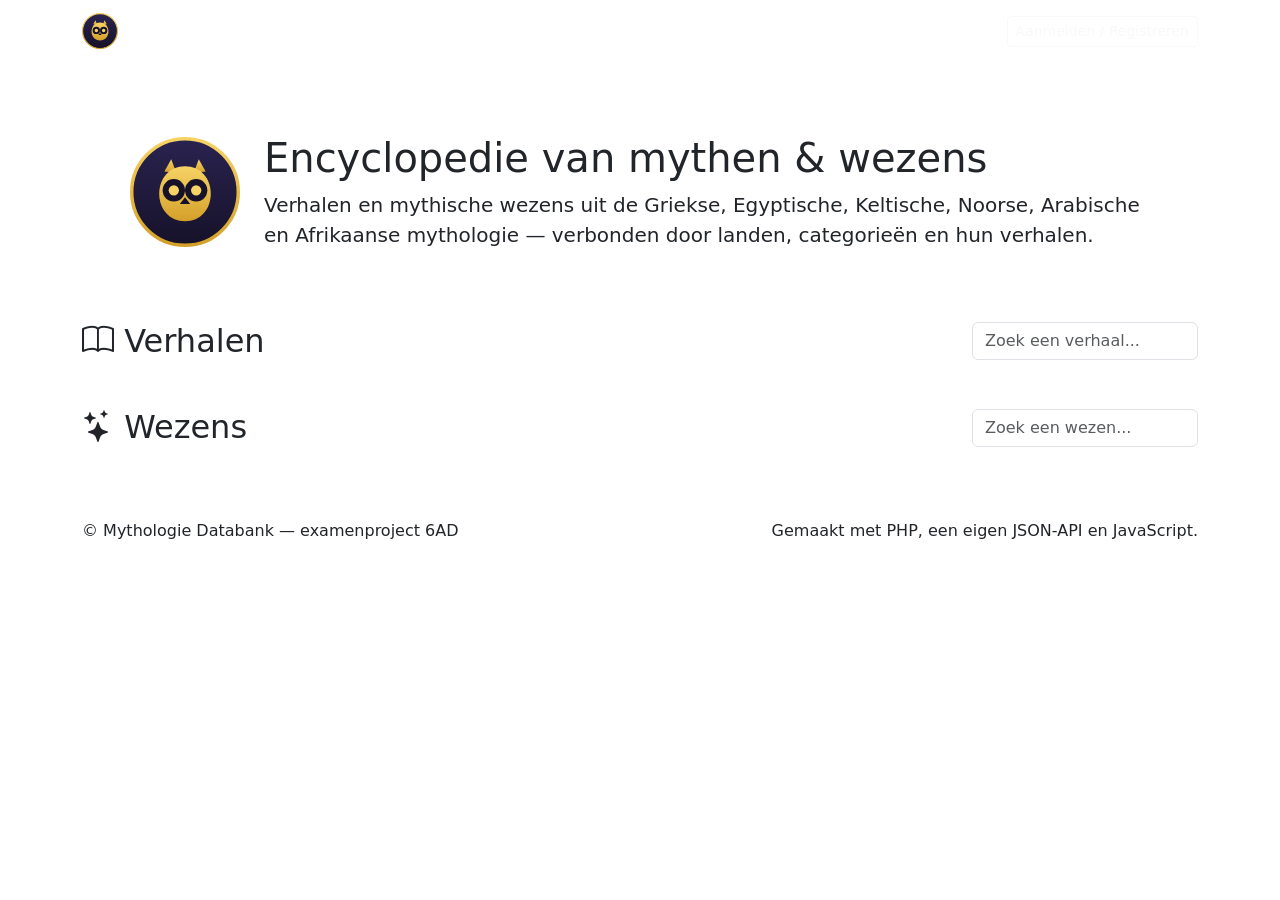
==== index.html @ 33eeb478 "Frontend: homepagina en responsieve detailpagina's met inline CRUD" ====
<!DOCTYPE html>
<html lang="nl">
<head>
    <meta charset="utf-8">
    <meta name="viewport" content="width=device-width, initial-scale=1">
    <title>Mythologie Databank</title>
    <link rel="icon" href="assets/logo.svg" type="image/svg+xml">
    <link href="https://cdn.jsdelivr.net/npm/bootstrap@5.3.3/dist/css/bootstrap.min.css" rel="stylesheet">
    <link href="https://cdn.jsdelivr.net/npm/bootstrap-icons@1.11.3/font/bootstrap-icons.min.css" rel="stylesheet">
    <link href="css/stijl.css" rel="stylesheet">
</head>
<body>

    <!-- ===================== NAVIGATIEBALK ===================== -->
    <nav class="navbar navbar-expand-lg navbar-dark bg-myth sticky-top">
        <div class="container">
            <a class="navbar-brand d-flex align-items-center gap-2" href="index.html">
                <img src="assets/logo.svg" alt="Logo" width="36" height="36">
                <span>Mythologie<span class="fw-light">Databank</span></span>
            </a>
            <button class="navbar-toggler" type="button" data-bs-toggle="collapse" data-bs-target="#nav">
                <span class="navbar-toggler-icon"></span>
            </button>
            <div class="collapse navbar-collapse" id="nav">
                <ul class="navbar-nav ms-auto align-items-lg-center gap-2">
                    <li class="nav-item alleen-admin d-none">
                        <a class="nav-link" href="admin.html"><i class="bi bi-people"></i> Gebruikers</a>
                    </li>
                    <li class="nav-item js-uitgelogd">
                        <button class="btn btn-outline-light btn-sm" data-bs-toggle="modal" data-bs-target="#authModal">
                            Aanmelden / Registreren
                        </button>
                    </li>
                    <li class="nav-item js-ingelogd d-none navbar-text text-light">
                        <i class="bi bi-person-circle"></i> <span id="navNaam"></span>
                        <span id="navWachtBadge" class="badge text-bg-warning ms-1 d-none">wacht op goedkeuring</span>
                    </li>
                    <li class="nav-item js-ingelogd d-none">
                        <button id="navUitloggen" class="btn btn-outline-light btn-sm">Afmelden</button>
                    </li>
                </ul>
            </div>
        </div>
    </nav>

    <!-- ===================== HERO ===================== -->
    <header class="container my-4">
        <div class="hero p-4 p-md-5 d-flex flex-column flex-md-row align-items-center gap-4">
            <img src="assets/logo.svg" alt="Logo" width="110" height="110">
            <div>
                <h1 class="mb-2">Encyclopedie van mythen &amp; wezens</h1>
                <p class="mb-0 lead">
                    Verhalen en mythische wezens uit de Griekse, Egyptische, Keltische,
                    Noorse, Arabische en Afrikaanse mythologie &mdash; verbonden door
                    landen, categorieën en hun verhalen.
                </p>
            </div>
        </div>
    </header>

    <main class="container">
        <!-- ===================== VERHALEN ===================== -->
        <section class="mb-5">
            <div class="d-flex flex-wrap justify-content-between align-items-center gap-2 mb-3">
                <h2 class="mb-0"><i class="bi bi-book"></i> Verhalen</h2>
                <div class="d-flex gap-2">
                    <input id="zoekVerhaal" class="form-control" type="search" placeholder="Zoek een verhaal...">
                    <button class="btn btn-success text-nowrap alleen-bewerker d-none"
                            data-bs-toggle="modal" data-bs-target="#nieuwVerhaalModal">
                        <i class="bi bi-plus-lg"></i> Nieuw
                    </button>
                </div>
            </div>
            <div id="lijstVerhalen" class="row g-3"></div>
        </section>

        <!-- ===================== WEZENS ===================== -->
        <section class="mb-5">
            <div class="d-flex flex-wrap justify-content-between align-items-center gap-2 mb-3">
                <h2 class="mb-0"><i class="bi bi-stars"></i> Wezens</h2>
                <div class="d-flex gap-2">
                    <input id="zoekWezen" class="form-control" type="search" placeholder="Zoek een wezen...">
                    <button class="btn btn-success text-nowrap alleen-bewerker d-none"
                            data-bs-toggle="modal" data-bs-target="#nieuwWezenModal">
                        <i class="bi bi-plus-lg"></i> Nieuw
                    </button>
                </div>
            </div>
            <div id="lijstWezens" class="row g-3"></div>
        </section>
    </main>

    <footer class="py-4 mt-5">
        <div class="container d-flex flex-wrap justify-content-between gap-2">
            <span>&copy; Mythologie Databank &mdash; examenproject 6AD</span>
            <span>Gemaakt met PHP, een eigen JSON-API en JavaScript.</span>
        </div>
    </footer>

    <!-- ===================== MODAL: aanmelden / registreren ===================== -->
    <div class="modal fade" id="authModal" tabindex="-1" aria-hidden="true">
        <div class="modal-dialog">
            <div class="modal-content">
                <div class="modal-header">
                    <h2 class="modal-title h5">Welkom</h2>
                    <button class="btn-close" data-bs-dismiss="modal" aria-label="Sluiten"></button>
                </div>
                <div class="modal-body">
                    <ul class="nav nav-tabs mb-3" role="tablist">
                        <li class="nav-item"><button class="nav-link active" data-bs-toggle="tab" data-bs-target="#tabLogin" type="button">Aanmelden</button></li>
                        <li class="nav-item"><button class="nav-link" data-bs-toggle="tab" data-bs-target="#tabReg" type="button">Registreren</button></li>
                    </ul>
                    <div class="tab-content">
                        <!-- Aanmelden -->
                        <div class="tab-pane fade show active" id="tabLogin">
                            <form id="loginForm">
                                <div class="mb-3">
                                    <label class="form-label" for="loginNaam">Gebruikersnaam</label>
                                    <input id="loginNaam" class="form-control" required>
                                </div>
                                <div class="mb-3">
                                    <label class="form-label" for="loginWachtwoord">Wachtwoord</label>
                                    <input type="password" id="loginWachtwoord" class="form-control" required>
                                </div>
                                <div id="loginMelding"></div>
                                <button class="btn btn-primary w-100" type="submit">Aanmelden</button>
                            </form>
                        </div>
                        <!-- Registreren -->
                        <div class="tab-pane fade" id="tabReg">
                            <form id="regForm">
                                <div class="mb-3">
                                    <label class="form-label" for="regNaam">Gebruikersnaam</label>
                                    <input id="regNaam" class="form-control" required>
                                </div>
                                <div class="mb-3">
                                    <label class="form-label" for="regEmail">E-mail</label>
                                    <input type="email" id="regEmail" class="form-control" required>
                                </div>
                                <div class="mb-3">
                                    <label class="form-label" for="regWachtwoord">Wachtwoord (min. 6 tekens)</label>
                                    <input type="password" id="regWachtwoord" class="form-control" required>
                                </div>
                                <div id="regMelding"></div>
                                <button class="btn btn-success w-100" type="submit">Account aanmaken</button>
                            </form>
                            <p class="small text-muted mt-3 mb-0">
                                Na registratie kan je aanmelden, maar een administrator moet je eerst
                                goedkeuren voor je iets kan wijzigen.
                            </p>
                        </div>
                    </div>
                </div>
            </div>
        </div>
    </div>

    <!-- ===================== MODAL: nieuw verhaal ===================== -->
    <div class="modal fade" id="nieuwVerhaalModal" tabindex="-1" aria-hidden="true">
        <div class="modal-dialog">
            <div class="modal-content">
                <form id="nvForm">
                    <div class="modal-header">
                        <h2 class="modal-title h5">Nieuw verhaal</h2>
                        <button type="button" class="btn-close" data-bs-dismiss="modal" aria-label="Sluiten"></button>
                    </div>
                    <div class="modal-body">
                        <div class="mb-3">
                            <label class="form-label" for="nvTitel">Titel</label>
                            <input id="nvTitel" class="form-control" required>
                        </div>
                        <div class="mb-3">
                            <label class="form-label" for="nvSynopsis">Synopsis (korte samenvatting)</label>
                            <textarea id="nvSynopsis" class="form-control" rows="2" required></textarea>
                        </div>
                        <div class="mb-3">
                            <label class="form-label" for="nvEeuw">Eeuw (negatief = v.Chr., bv. -8)</label>
                            <input type="number" id="nvEeuw" class="form-control" value="1" required>
                        </div>
                        <div id="nvMelding"></div>
                    </div>
                    <div class="modal-footer">
                        <button type="submit" class="btn btn-success">Aanmaken &amp; bewerken</button>
                    </div>
                </form>
            </div>
        </div>
    </div>

    <!-- ===================== MODAL: nieuw wezen ===================== -->
    <div class="modal fade" id="nieuwWezenModal" tabindex="-1" aria-hidden="true">
        <div class="modal-dialog">
            <div class="modal-content">
                <form id="nwForm">
                    <div class="modal-header">
                        <h2 class="modal-title h5">Nieuw wezen</h2>
                        <button type="button" class="btn-close" data-bs-dismiss="modal" aria-label="Sluiten"></button>
                    </div>
                    <div class="modal-body">
                        <div class="mb-3">
                            <label class="form-label" for="nwNaam">Naam</label>
                            <input id="nwNaam" class="form-control" required>
                        </div>
                        <div id="nwMelding"></div>
                    </div>
                    <div class="modal-footer">
                        <button type="submit" class="btn btn-success">Aanmaken &amp; bewerken</button>
                    </div>
                </form>
            </div>
        </div>
    </div>

    <!-- ===================== SCRIPTS ===================== -->
    <script src="https://cdn.jsdelivr.net/npm/bootstrap@5.3.3/dist/js/bootstrap.bundle.min.js"></script>
    <script src="js/api.js"></script>
    <script src="js/ui.js"></script>
    <script src="js/auth.js"></script>
    <script src="js/editor.js"></script>
    <script src="js/index.js"></script>
</body>
</html>
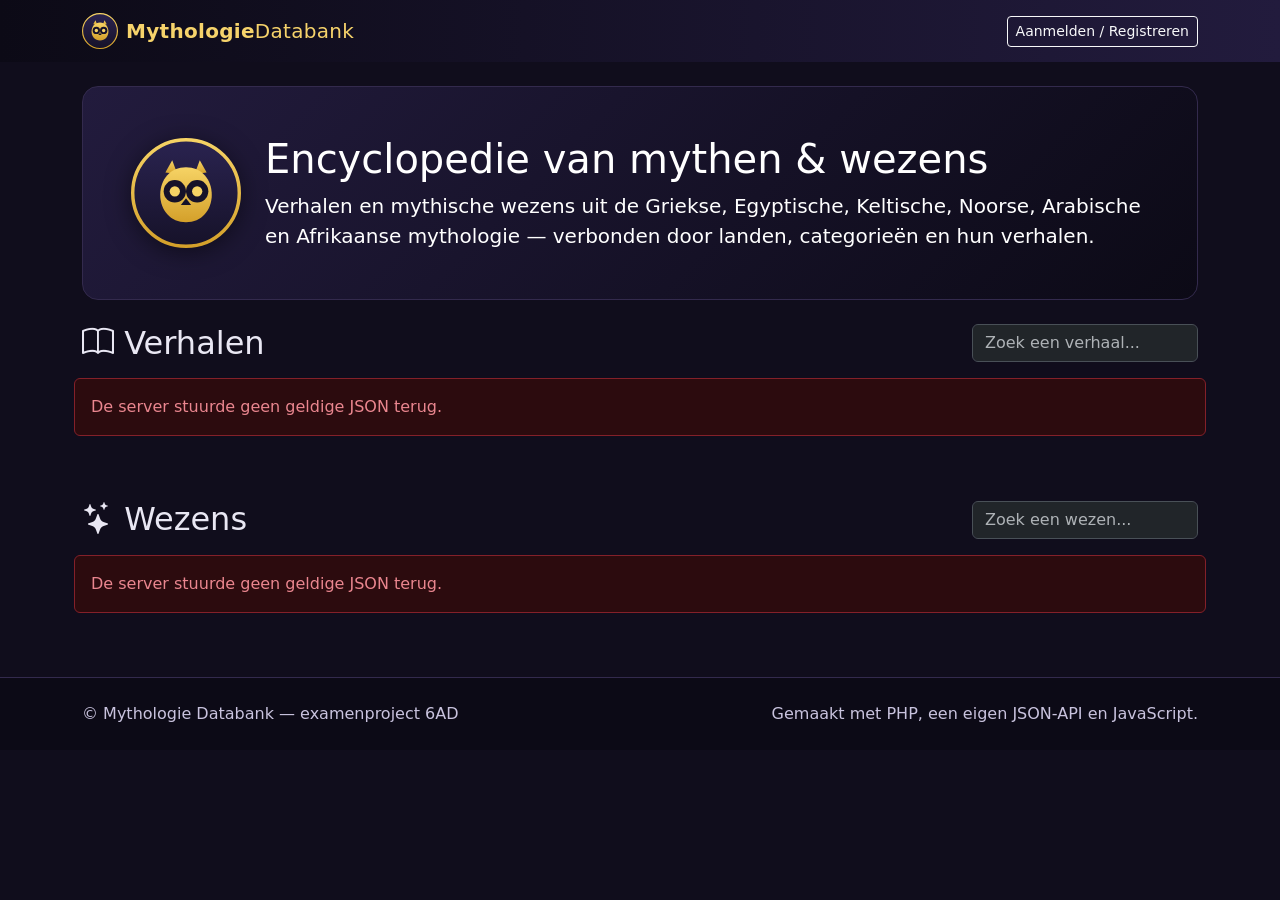
==== commit ae68a498: "Donker thema via Bootstrap data-bs-theme en afgestemde eigen stijl" ====
--- a/index.html
+++ b/index.html
@@ -1,5 +1,5 @@
 <!DOCTYPE html>
-<html lang="nl">
+<html lang="nl" data-bs-theme="dark">
 <head>
     <meta charset="utf-8">
     <meta name="viewport" content="width=device-width, initial-scale=1">
--- a/css/stijl.css
+++ b/css/stijl.css
@@ -0,0 +1,141 @@
+/* ===========================================================================
+   stijl.css  -  Eigen vormgeving bovenop Bootstrap (DONKER thema)
+   De pagina's staan in donkere modus via  <html data-bs-theme="dark">,
+   waardoor Bootstrap zelf alle kaarten, formulieren, tabellen en vensters
+   donker maakt. Hieronder stemmen we enkel onze eigen klassen daarop af.
+   Thema: diep indigo/paars met goud (mythologie/oudheid-sfeer).
+   =========================================================================== */
+
+:root {
+    --myth-donker:      #100d1c;
+    --myth-paars:       #221b3d;
+    --myth-kaart:       #1b1630;
+    --myth-rand:        #332a4d;
+    --myth-goud:        #e0b341;
+    --myth-goud-licht:  #f6d36b;
+    --myth-tekst-zacht: #c9c3de;
+}
+
+body {
+    background-color: var(--myth-donker);
+    color: #e9e7f3;
+}
+
+/* --- Navigatiebalk --------------------------------------------------------- */
+.bg-myth {
+    background: linear-gradient(90deg, #0c0a16, var(--myth-paars));
+}
+.navbar-brand span {
+    color: var(--myth-goud-licht);
+    font-weight: 700;
+    letter-spacing: .3px;
+}
+
+/* --- Hero (kop van de homepagina) ----------------------------------------- */
+.hero {
+    background: linear-gradient(135deg, var(--myth-paars), #0c0a16);
+    color: #fff;
+    border-radius: 1rem;
+    border: 1px solid var(--myth-rand);
+}
+.hero img { filter: drop-shadow(0 4px 12px rgba(0, 0, 0, .5)); }
+
+/* --- Kaarten (verhalen & wezens) ------------------------------------------ */
+.card { background-color: var(--myth-kaart); border-color: var(--myth-rand); }
+
+.kaart-link {
+    text-decoration: none;
+    color: inherit;
+    background-color: var(--myth-kaart);
+    border: 1px solid var(--myth-rand);
+    transition: transform .12s ease, box-shadow .12s ease, border-color .12s ease;
+}
+.kaart-link:hover {
+    transform: translateY(-3px);
+    box-shadow: 0 8px 22px rgba(0, 0, 0, .45);
+    border-color: var(--myth-goud);
+}
+.kaart-link .card-title { color: var(--myth-goud-licht); }
+.kaart-link .card-text  { color: var(--myth-tekst-zacht); }
+
+/* Een link binnen een badge neemt de kleur van de badge over (leesbaarheid) */
+.badge a { color: inherit; text-decoration: none; }
+
+/* Thumbnail van een wezen in de lijst */
+.wezen-thumb {
+    height: 140px;
+    object-fit: cover;
+    background: #0e0b18;
+}
+.wezen-thumb-leeg {
+    display: flex;
+    align-items: center;
+    justify-content: center;
+    background: #241f33;
+    color: #6f6790;
+    font-size: 2rem;
+}
+
+/* --- Detailpagina: grote afbeelding van een wezen ------------------------- */
+.wezen-afbeelding {
+    width: 100%;
+    max-height: 360px;
+    object-fit: cover;
+    background: #0e0b18;
+    border: 1px solid var(--myth-rand);
+}
+.wezen-afbeelding-leeg {
+    display: flex;
+    flex-direction: column;
+    align-items: center;
+    justify-content: center;
+    gap: .25rem;
+    height: 220px;
+    background: #241f33;
+    color: #6f6790;
+    border-radius: .5rem;
+    font-size: 2rem;
+}
+.wezen-afbeelding-leeg span { font-size: .9rem; }
+
+/* --- Potlood-knopjes (inline bewerken) ------------------------------------ */
+.pen {
+    border: none;
+    background: transparent;
+    color: var(--myth-goud);
+    cursor: pointer;
+    padding: 0 .25rem;
+}
+.pen:hover { color: var(--myth-goud-licht); }
+
+/* --- Het bewerkbare rijke-tekstvak ---------------------------------------- */
+.rijke-tekst {
+    min-height: 160px;
+    height: auto;
+    overflow-y: auto;
+    background: #171328;
+    color: #e9e7f3;
+    border-color: var(--myth-rand);
+}
+.rijke-tekst:focus { outline: 2px solid var(--myth-goud); }
+.rijke-werkbalk .btn { min-width: 2.2rem; }
+
+/* Afbeeldingen die in de leestekst staan, netjes schalen */
+.leestekst img { max-width: 100%; height: auto; }
+
+/* De koppel-formuliertjes niet te breed laten worden */
+.koppel-form { max-width: 420px; }
+
+/* --- Voettekst ------------------------------------------------------------- */
+footer {
+    background: #0c0a16;
+    color: var(--myth-tekst-zacht);
+    border-top: 1px solid var(--myth-rand);
+}
+footer a { color: var(--myth-goud-licht); }
+
+/* --- Kleine responsive bijsturing ----------------------------------------- */
+@media (max-width: 575.98px) {
+    .hero { text-align: center; }
+    .wezen-thumb { height: 110px; }
+}
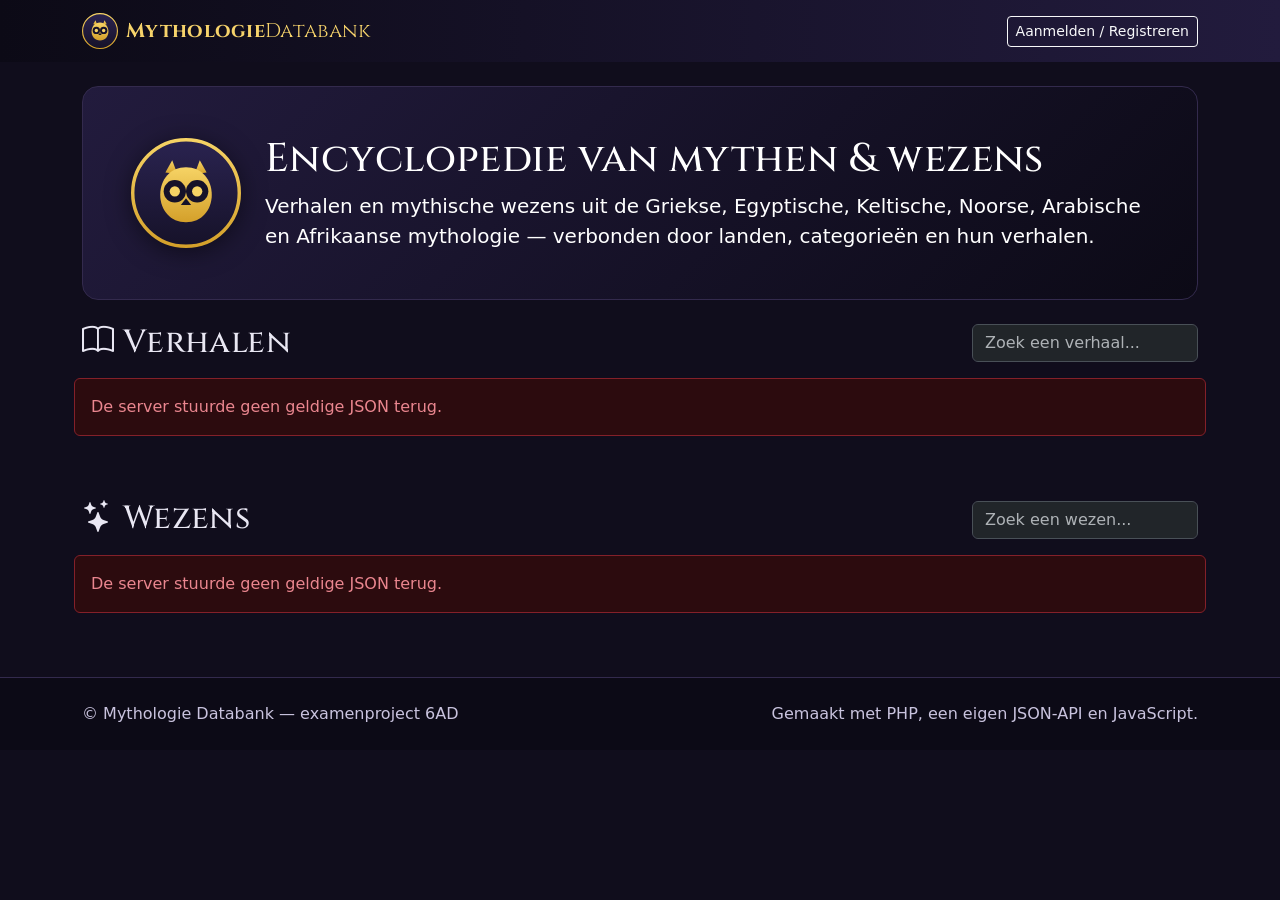
==== commit 5c0c4f5c: "Vormgeving: klassiek lettertype (Cinzel) voor titels en merknaam" ====
--- a/index.html
+++ b/index.html
@@ -7,6 +7,10 @@
     <link rel="icon" href="assets/logo.svg" type="image/svg+xml">
     <link href="https://cdn.jsdelivr.net/npm/bootstrap@5.3.3/dist/css/bootstrap.min.css" rel="stylesheet">
     <link href="https://cdn.jsdelivr.net/npm/bootstrap-icons@1.11.3/font/bootstrap-icons.min.css" rel="stylesheet">
+    <!-- Klassiek lettertype voor titels (past bij de oudheid/mythologie-sfeer) -->
+    <link rel="preconnect" href="https://fonts.googleapis.com">
+    <link rel="preconnect" href="https://fonts.gstatic.com" crossorigin>
+    <link href="https://fonts.googleapis.com/css2?family=Cinzel:wght@500;600;700&display=swap" rel="stylesheet">
     <link href="css/stijl.css" rel="stylesheet">
 </head>
 <body>
--- a/css/stijl.css
+++ b/css/stijl.css
@@ -19,6 +19,16 @@
 body {
     background-color: var(--myth-donker);
     color: #e9e7f3;
+}
+
+/* --- Typografie: klassiek lettertype voor titels --------------------------- */
+/* Cinzel heeft een Romeinse inscriptie-stijl; past bij de oudheid/mythologie.
+   Enkel voor titels en de merknaam; de gewone tekst blijft goed leesbaar. */
+h1, h2, h3,
+.navbar-brand span,
+.modal-title {
+    font-family: "Cinzel", Georgia, "Times New Roman", serif;
+    letter-spacing: .4px;
 }
 
 /* --- Navigatiebalk --------------------------------------------------------- */
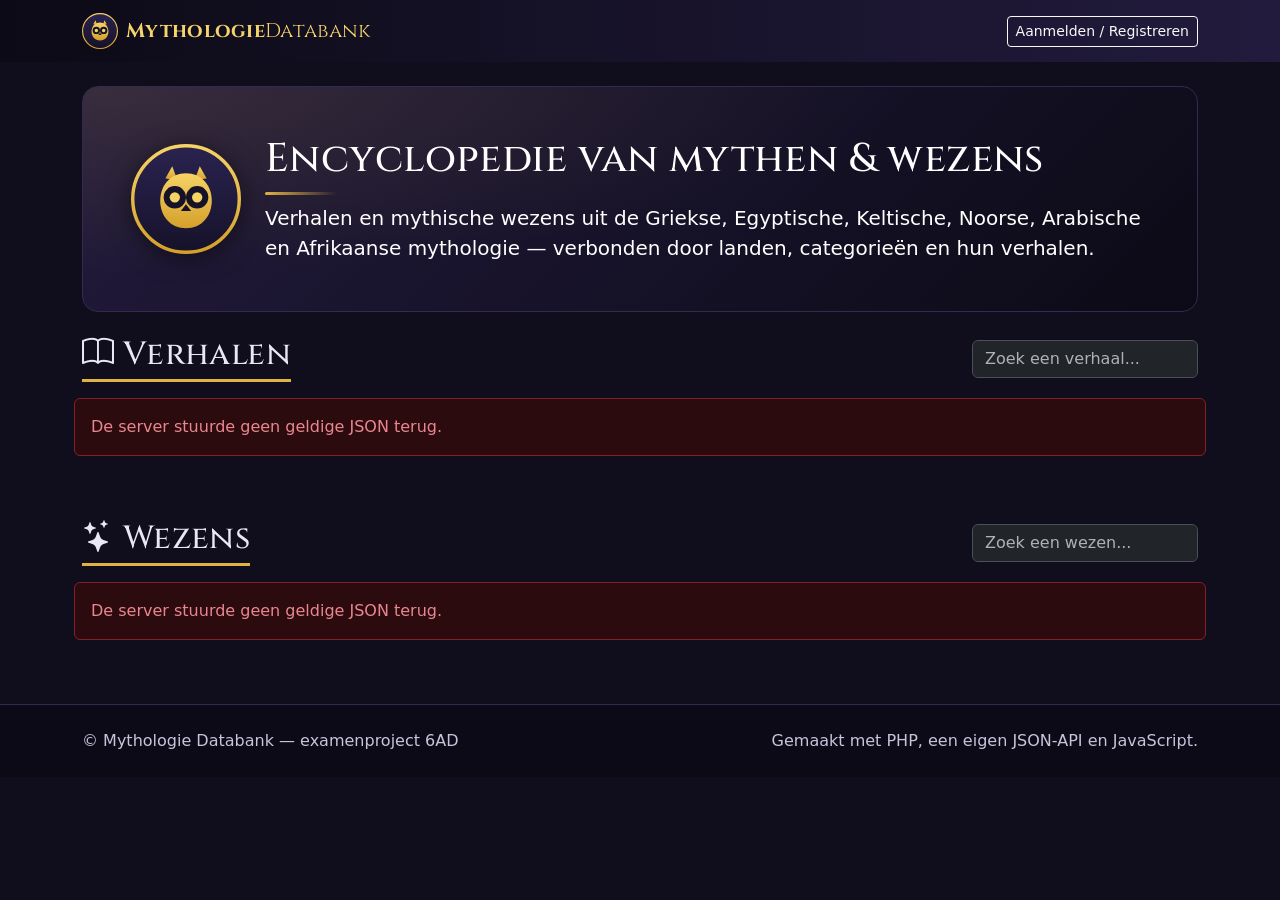
==== commit 7b48c660: "Vormgeving: verfijnde hero met gouden gloed en accentlijn onder sectietitels" ====
--- a/index.html
+++ b/index.html
@@ -66,7 +66,7 @@
         <!-- ===================== VERHALEN ===================== -->
         <section class="mb-5">
             <div class="d-flex flex-wrap justify-content-between align-items-center gap-2 mb-3">
-                <h2 class="mb-0"><i class="bi bi-book"></i> Verhalen</h2>
+                <h2 class="mb-0 sectie-kop"><i class="bi bi-book"></i> Verhalen</h2>
                 <div class="d-flex gap-2">
                     <input id="zoekVerhaal" class="form-control" type="search" placeholder="Zoek een verhaal...">
                     <button class="btn btn-success text-nowrap alleen-bewerker d-none"
@@ -81,7 +81,7 @@
         <!-- ===================== WEZENS ===================== -->
         <section class="mb-5">
             <div class="d-flex flex-wrap justify-content-between align-items-center gap-2 mb-3">
-                <h2 class="mb-0"><i class="bi bi-stars"></i> Wezens</h2>
+                <h2 class="mb-0 sectie-kop"><i class="bi bi-stars"></i> Wezens</h2>
                 <div class="d-flex gap-2">
                     <input id="zoekWezen" class="form-control" type="search" placeholder="Zoek een wezen...">
                     <button class="btn btn-success text-nowrap alleen-bewerker d-none"
--- a/css/stijl.css
+++ b/css/stijl.css
@@ -43,12 +43,32 @@
 
 /* --- Hero (kop van de homepagina) ----------------------------------------- */
 .hero {
-    background: linear-gradient(135deg, var(--myth-paars), #0c0a16);
+    /* Twee lagen: een zachte gouden gloed linksboven + de paarse verloop. */
+    background:
+        radial-gradient(120% 140% at 0% 0%, rgba(224, 179, 65, .12), transparent 60%),
+        linear-gradient(135deg, var(--myth-paars), #0c0a16);
     color: #fff;
     border-radius: 1rem;
     border: 1px solid var(--myth-rand);
 }
 .hero img { filter: drop-shadow(0 4px 12px rgba(0, 0, 0, .5)); }
+/* Gouden accentlijntje onder de hoofdtitel */
+.hero h1::after {
+    content: "";
+    display: block;
+    width: 72px;
+    height: 3px;
+    margin-top: .55rem;
+    border-radius: 2px;
+    background: linear-gradient(90deg, var(--myth-goud), transparent);
+}
+
+/* --- Sectietitel met gouden accentlijn (homepagina) ----------------------- */
+.sectie-kop {
+    display: inline-block;
+    padding-bottom: .3rem;
+    border-bottom: 3px solid var(--myth-goud);
+}
 
 /* --- Kaarten (verhalen & wezens) ------------------------------------------ */
 .card { background-color: var(--myth-kaart); border-color: var(--myth-rand); }
